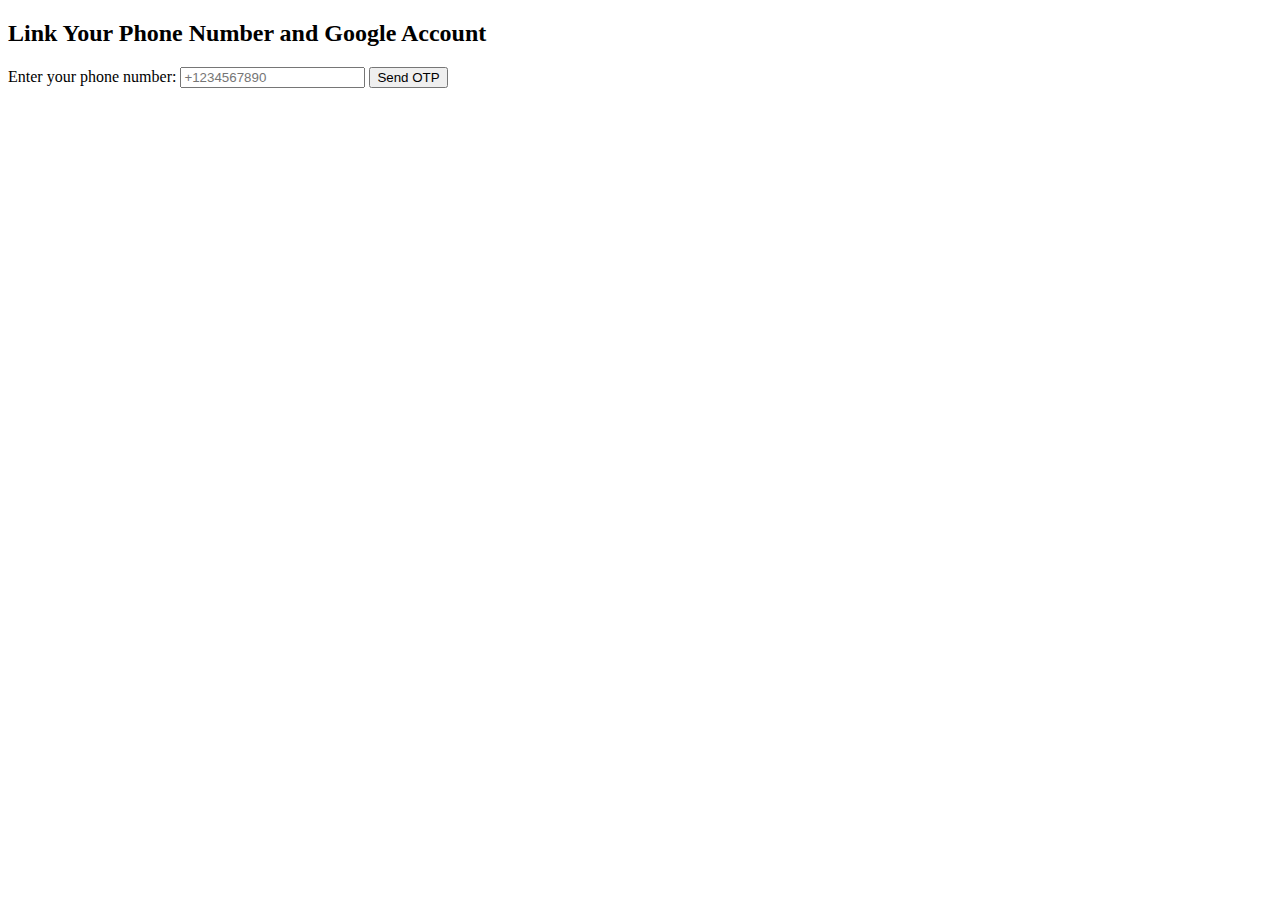
==== coupling.html @ 2529403b "Add files via upload" ====
<!DOCTYPE html>
<html lang="en">
<head>
    <meta charset="UTF-8">
    <meta name="viewport" content="width=device-width, initial-scale=1.0">
    <title>Link Phone and Google Account</title>
</head>
<body>
    <h2>Link Your Phone Number and Google Account</h2>
    <form id="linkForm">
        <label for="phoneNumber">Enter your phone number:</label>
        <input type="text" id="phoneNumber" name="phoneNumber" placeholder="+1234567890" required>
        <button type="button" id="sendOtp">Send OTP</button>

        <div id="otpSection" style="display:none;">
            <label for="otpCode">Enter the validation code:</label>
            <input type="text" id="otpCode" name="otpCode" maxlength="6" required>
            <button type="button" id="verifyOtp">Verify OTP</button>
        </div>

        <div id="googleLoginSection" style="display:none;">
            <p>Phone number verified! Now login with your Google account:</p>
            <a href="https://accounts.google.com/o/oauth2/v2/auth?response_type=code
            &client_id=YOUR_CLIENT_ID
            &redirect_uri=https://yourdomain.com/oauth2callback
            &scope=https://www.googleapis.com/auth/tasks
            &access_type=offline">
                <button type="button">Login with Google</button>
            </a>
        </div>
    </form>

    <script>
        document.getElementById('sendOtp').addEventListener('click', function() {
            const phoneNumber = document.getElementById('phoneNumber').value;
            if (!phoneNumber) {
                alert('Please enter a valid phone number.');
                return;
            }
            // Send OTP via your backend
            fetch('/send-otp', {
                method: 'POST',
                headers: { 'Content-Type': 'application/json' },
                body: JSON.stringify({ phoneNumber })
            })
            .then(response => response.json())
            .then(data => {
                if (data.success) {
                    document.getElementById('otpSection').style.display = 'block';
                } else {
                    alert(data.message || 'Failed to send OTP.');
                }
            });
        });

        document.getElementById('verifyOtp').addEventListener('click', function() {
            const otpCode = document.getElementById('otpCode').value;
            const phoneNumber = document.getElementById('phoneNumber').value;
            if (!otpCode || !phoneNumber) {
                alert('Please complete the fields.');
                return;
            }
            // Verify OTP via your backend
            fetch('/verify-otp', {
                method: 'POST',
                headers: { 'Content-Type': 'application/json' },
                body: JSON.stringify({ phoneNumber, otpCode })
            })
            .then(response => response.json())
            .then(data => {
                if (data.success) {
                    document.getElementById('googleLoginSection').style.display = 'block';
                } else {
                    alert(data.message || 'OTP verification failed.');
                }
            });
        });
    </script>
</body>
</html>
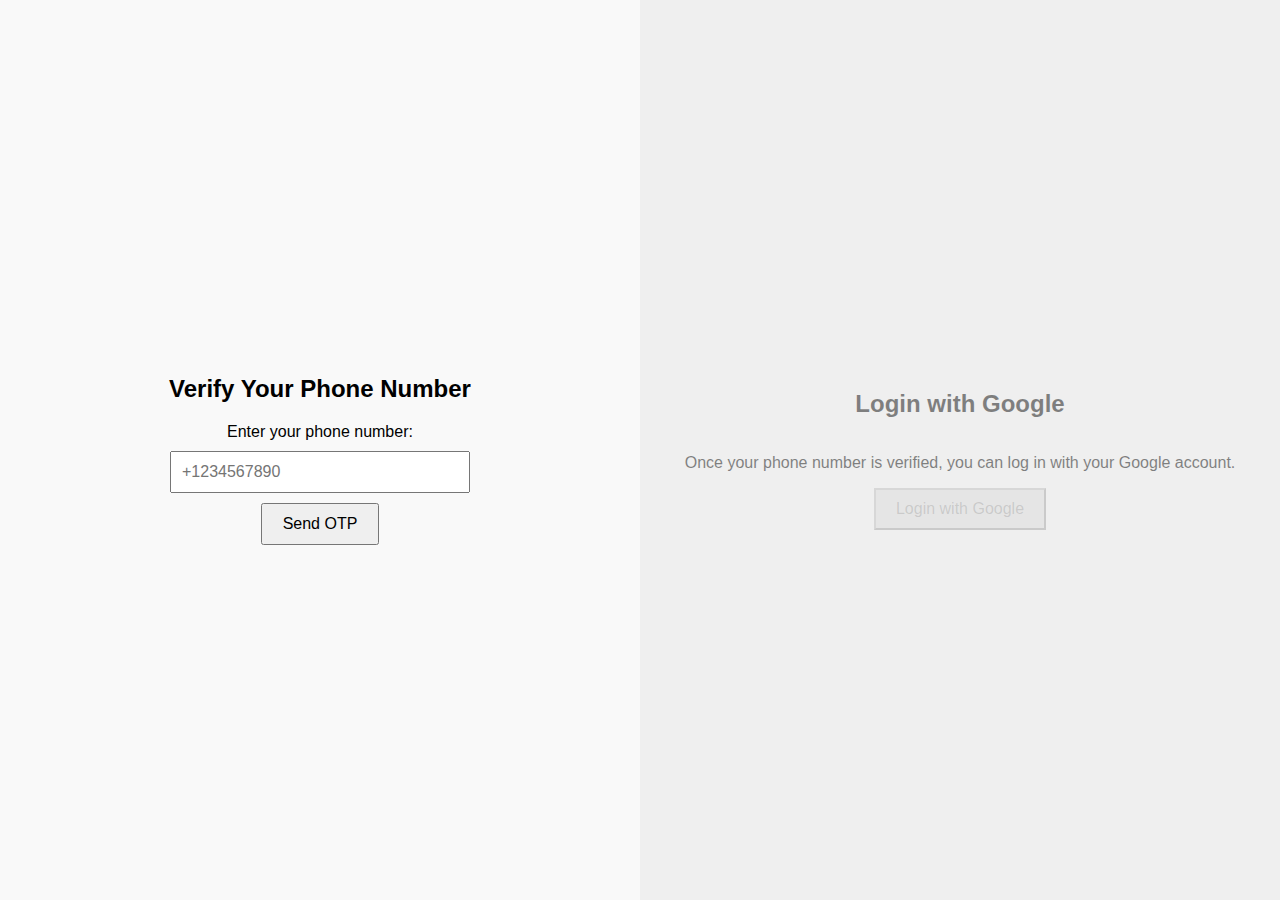
==== commit 44977e94: "Add files via upload" ====
--- a/coupling.html
+++ b/coupling.html
@@ -4,76 +4,149 @@
     <meta charset="UTF-8">
     <meta name="viewport" content="width=device-width, initial-scale=1.0">
     <title>Link Phone and Google Account</title>
+    <style>
+        /* Basic styling for the split screen */
+        body {
+            display: flex;
+            height: 100vh;
+            margin: 0;
+            font-family: Arial, sans-serif;
+        }
+
+        .container {
+            flex: 1;
+            padding: 20px;
+            display: flex;
+            flex-direction: column;
+            justify-content: center;
+            align-items: center;
+            box-sizing: border-box;
+        }
+
+        .otp-section {
+            background-color: #f9f9f9;
+        }
+
+        .google-login-section {
+            background-color: #e0e0e0;
+            opacity: 0.5; /* Grayed out by default */
+            pointer-events: none; /* Prevent interaction */
+        }
+
+        .google-login-section.active {
+            opacity: 1;
+            pointer-events: auto; /* Enable interaction */
+        }
+
+        h2 {
+            margin-bottom: 20px;
+        }
+
+        label {
+            margin-bottom: 10px;
+            display: block;
+        }
+
+        input {
+            margin-bottom: 10px;
+            padding: 10px;
+            font-size: 16px;
+            width: 100%;
+            max-width: 300px;
+            box-sizing: border-box;
+        }
+
+        button {
+            padding: 10px 20px;
+            font-size: 16px;
+            cursor: pointer;
+        }
+
+        button:disabled {
+            background-color: #ccc;
+            cursor: not-allowed;
+        }
+    </style>
 </head>
 <body>
-    <h2>Link Your Phone Number and Google Account</h2>
-    <form id="linkForm">
+    <!-- OTP Section -->
+    <div class="container otp-section">
+        <h2>Verify Your Phone Number</h2>
         <label for="phoneNumber">Enter your phone number:</label>
         <input type="text" id="phoneNumber" name="phoneNumber" placeholder="+1234567890" required>
         <button type="button" id="sendOtp">Send OTP</button>
 
-        <div id="otpSection" style="display:none;">
+        <div id="otpInputSection" style="margin-top: 20px; display: none;">
             <label for="otpCode">Enter the validation code:</label>
             <input type="text" id="otpCode" name="otpCode" maxlength="6" required>
             <button type="button" id="verifyOtp">Verify OTP</button>
         </div>
+    </div>
 
-        <div id="googleLoginSection" style="display:none;">
-            <p>Phone number verified! Now login with your Google account:</p>
-            <a href="https://accounts.google.com/o/oauth2/v2/auth?response_type=code
-            &client_id=YOUR_CLIENT_ID
-            &redirect_uri=https://yourdomain.com/oauth2callback
-            &scope=https://www.googleapis.com/auth/tasks
-            &access_type=offline">
-                <button type="button">Login with Google</button>
-            </a>
-        </div>
-    </form>
+    <!-- Google Login Section -->
+    <div class="container google-login-section" id="googleLoginSection">
+        <h2>Login with Google</h2>
+        <p>Once your phone number is verified, you can log in with your Google account.</p>
+        <a href="https://accounts.google.com/o/oauth2/v2/auth?response_type=code
+        &client_id=YOUR_CLIENT_ID
+        &redirect_uri=https://yourdomain.com/oauth2callback
+        &scope=https://www.googleapis.com/auth/tasks
+        &access_type=offline">
+            <button id="googleLoginButton" disabled>Login with Google</button>
+        </a>
+    </div>
 
     <script>
-        document.getElementById('sendOtp').addEventListener('click', function() {
+        // Step 1: Send OTP
+        document.getElementById('sendOtp').addEventListener('click', function () {
             const phoneNumber = document.getElementById('phoneNumber').value;
             if (!phoneNumber) {
                 alert('Please enter a valid phone number.');
                 return;
             }
-            // Send OTP via your backend
+            // Simulate sending OTP via your backend
             fetch('/send-otp', {
                 method: 'POST',
                 headers: { 'Content-Type': 'application/json' },
                 body: JSON.stringify({ phoneNumber })
             })
-            .then(response => response.json())
-            .then(data => {
-                if (data.success) {
-                    document.getElementById('otpSection').style.display = 'block';
-                } else {
-                    alert(data.message || 'Failed to send OTP.');
-                }
-            });
+                .then(response => response.json())
+                .then(data => {
+                    if (data.success) {
+                        alert('OTP sent successfully!');
+                        document.getElementById('otpInputSection').style.display = 'block';
+                    } else {
+                        alert(data.message || 'Failed to send OTP.');
+                    }
+                });
         });
 
-        document.getElementById('verifyOtp').addEventListener('click', function() {
+        // Step 2: Verify OTP
+        document.getElementById('verifyOtp').addEventListener('click', function () {
             const otpCode = document.getElementById('otpCode').value;
             const phoneNumber = document.getElementById('phoneNumber').value;
             if (!otpCode || !phoneNumber) {
                 alert('Please complete the fields.');
                 return;
             }
-            // Verify OTP via your backend
+            // Simulate OTP verification via your backend
             fetch('/verify-otp', {
                 method: 'POST',
                 headers: { 'Content-Type': 'application/json' },
                 body: JSON.stringify({ phoneNumber, otpCode })
             })
-            .then(response => response.json())
-            .then(data => {
-                if (data.success) {
-                    document.getElementById('googleLoginSection').style.display = 'block';
-                } else {
-                    alert(data.message || 'OTP verification failed.');
-                }
-            });
+                .then(response => response.json())
+                .then(data => {
+                    if (data.success) {
+                        alert('Phone number verified!');
+                        // Enable the Google Login section
+                        const googleLoginSection = document.getElementById('googleLoginSection');
+                        googleLoginSection.classList.add('active');
+                        document.getElementById('googleLoginButton').disabled = false;
+                    } else {
+                        alert(data.message || 'OTP verification failed.');
+                    }
+                });
         });
     </script>
 </body>
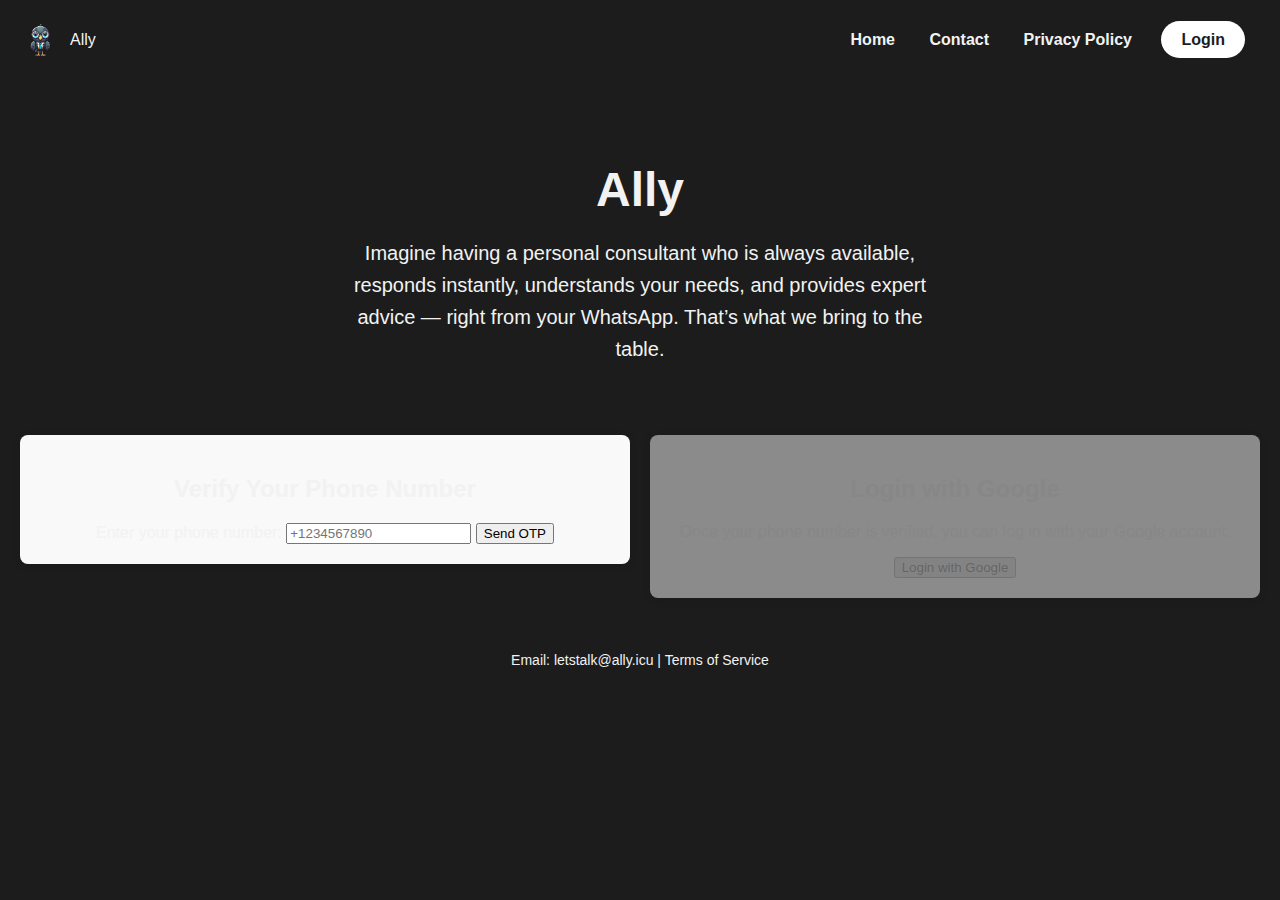
==== commit 5a52e21d: "Add files via upload" ====
--- a/coupling.html
+++ b/coupling.html
@@ -4,99 +4,84 @@
     <meta charset="UTF-8">
     <meta name="viewport" content="width=device-width, initial-scale=1.0">
     <title>Link Phone and Google Account</title>
-    <style>
-        /* Basic styling for the split screen */
-        body {
-            display: flex;
-            height: 100vh;
-            margin: 0;
-            font-family: Arial, sans-serif;
+    <link rel="stylesheet" href="style.css">
+</head>
+<body>
+    <div id="header"></div>
+
+    <section class="hero">
+        <h1>Ally</h1>
+        <p>Imagine having a personal consultant who is always available, responds instantly, understands your needs, and provides expert advice — right from your WhatsApp. That’s what we bring to the table.</p>
+    </section>
+
+    <section class="split-section">
+        <!-- OTP Section -->
+        <div class="otp-section">
+            <h2>Verify Your Phone Number</h2>
+            <label for="phoneNumber">Enter your phone number:</label>
+            <input type="text" id="phoneNumber" name="phoneNumber" placeholder="+1234567890" required>
+            <button type="button" id="sendOtp">Send OTP</button>
+
+            <div id="otpInputSection" style="margin-top: 20px; display: none;">
+                <label for="otpCode">Enter the validation code:</label>
+                <input type="text" id="otpCode" name="otpCode" maxlength="6" required>
+                <button type="button" id="verifyOtp">Verify OTP</button>
+                <div class="countdown-timer" id="countdownTimer">Time left: 05:00</div>
+            </div>
+        </div>
+
+        <!-- Google Login Section -->
+        <div class="google-login-section" id="googleLoginSection">
+            <h2>Login with Google</h2>
+            <p>Once your phone number is verified, you can log in with your Google account.</p>
+            <a href="https://accounts.google.com/o/oauth2/v2/auth?response_type=code
+            &client_id=YOUR_CLIENT_ID
+            &redirect_uri=https://yourdomain.com/oauth2callback
+            &scope=https://www.googleapis.com/auth/tasks
+            &access_type=offline">
+                <button id="googleLoginButton" disabled>Login with Google</button>
+            </a>
+        </div>
+    </section>
+
+    <div id="footer"></div>
+
+    <script>
+        async function loadHTML(id, file) {
+            const element = document.getElementById(id);
+            const response = await fetch(file);
+            if (response.ok) {
+                element.innerHTML = await response.text();
+            } else {
+                console.error('Error loading:', file);
+            }
         }
 
-        .container {
-            flex: 1;
-            padding: 20px;
-            display: flex;
-            flex-direction: column;
-            justify-content: center;
-            align-items: center;
-            box-sizing: border-box;
+        loadHTML('header', 'header.html');
+        loadHTML('footer', 'footer.html');
+
+        let countdownInterval;
+
+        // Function to start the countdown
+        function startCountdown(duration) {
+            const countdownTimer = document.getElementById('countdownTimer');
+            let timeLeft = duration; // Time in seconds
+
+            countdownInterval = setInterval(() => {
+                const minutes = Math.floor(timeLeft / 60);
+                const seconds = timeLeft % 60;
+                countdownTimer.textContent = `Time left: ${String(minutes).padStart(2, '0')}:${String(seconds).padStart(2, '0')}`;
+
+                if (timeLeft <= 0) {
+                    clearInterval(countdownInterval);
+                    alert('Time expired! Please request a new OTP.');
+                    document.getElementById('otpInputSection').style.display = 'none';
+                }
+
+                timeLeft -= 1;
+            }, 1000);
         }
 
-        .otp-section {
-            background-color: #f9f9f9;
-        }
-
-        .google-login-section {
-            background-color: #e0e0e0;
-            opacity: 0.5; /* Grayed out by default */
-            pointer-events: none; /* Prevent interaction */
-        }
-
-        .google-login-section.active {
-            opacity: 1;
-            pointer-events: auto; /* Enable interaction */
-        }
-
-        h2 {
-            margin-bottom: 20px;
-        }
-
-        label {
-            margin-bottom: 10px;
-            display: block;
-        }
-
-        input {
-            margin-bottom: 10px;
-            padding: 10px;
-            font-size: 16px;
-            width: 100%;
-            max-width: 300px;
-            box-sizing: border-box;
-        }
-
-        button {
-            padding: 10px 20px;
-            font-size: 16px;
-            cursor: pointer;
-        }
-
-        button:disabled {
-            background-color: #ccc;
-            cursor: not-allowed;
-        }
-    </style>
-</head>
-<body>
-    <!-- OTP Section -->
-    <div class="container otp-section">
-        <h2>Verify Your Phone Number</h2>
-        <label for="phoneNumber">Enter your phone number:</label>
-        <input type="text" id="phoneNumber" name="phoneNumber" placeholder="+1234567890" required>
-        <button type="button" id="sendOtp">Send OTP</button>
-
-        <div id="otpInputSection" style="margin-top: 20px; display: none;">
-            <label for="otpCode">Enter the validation code:</label>
-            <input type="text" id="otpCode" name="otpCode" maxlength="6" required>
-            <button type="button" id="verifyOtp">Verify OTP</button>
-        </div>
-    </div>
-
-    <!-- Google Login Section -->
-    <div class="container google-login-section" id="googleLoginSection">
-        <h2>Login with Google</h2>
-        <p>Once your phone number is verified, you can log in with your Google account.</p>
-        <a href="https://accounts.google.com/o/oauth2/v2/auth?response_type=code
-        &client_id=YOUR_CLIENT_ID
-        &redirect_uri=https://yourdomain.com/oauth2callback
-        &scope=https://www.googleapis.com/auth/tasks
-        &access_type=offline">
-            <button id="googleLoginButton" disabled>Login with Google</button>
-        </a>
-    </div>
-
-    <script>
         // Step 1: Send OTP
         document.getElementById('sendOtp').addEventListener('click', function () {
             const phoneNumber = document.getElementById('phoneNumber').value;
@@ -115,6 +100,8 @@
                     if (data.success) {
                         alert('OTP sent successfully!');
                         document.getElementById('otpInputSection').style.display = 'block';
+                        clearInterval(countdownInterval); // Clear any previous countdown
+                        startCountdown(300); // Start a 5-minute countdown
                     } else {
                         alert(data.message || 'Failed to send OTP.');
                     }
@@ -139,7 +126,7 @@
                 .then(data => {
                     if (data.success) {
                         alert('Phone number verified!');
-                        // Enable the Google Login section
+                        clearInterval(countdownInterval); // Stop the countdown
                         const googleLoginSection = document.getElementById('googleLoginSection');
                         googleLoginSection.classList.add('active');
                         document.getElementById('googleLoginButton').disabled = false;
--- a/style.css
+++ b/style.css
@@ -0,0 +1,189 @@
+body {
+    margin: 0;
+    font-family: Arial, sans-serif;
+    background-color: #1c1c1c;
+    color: #f2f2f2;
+    text-align: center;
+}
+
+header {
+    padding: 20px;
+}
+
+header nav {
+    display: flex;
+    justify-content: space-between;
+    align-items: center;
+}
+
+header nav a {
+    color: #f2f2f2;
+    text-decoration: none;
+    margin: 0 15px;
+    font-weight: bold;
+}
+
+header nav .logo {
+    display: flex;
+    align-items: center;
+}
+
+header nav .logo img {
+    max-height: 40px;
+    margin-right: 10px;
+}
+
+.hero {
+    padding: 50px 20px;
+}
+
+.hero h1 {
+    font-size: 3rem;
+    margin-bottom: 20px;
+}
+
+.hero p {
+    font-size: 1.25rem;
+    line-height: 1.6;
+    max-width: 600px;
+    margin: 0 auto;
+}
+
+.hero img {
+    margin-top: 30px;
+    max-width: 100%;
+    height: auto;
+}
+
+.features {
+    padding: 50px 20px;
+}
+
+.features h2 {
+    font-size: 2rem;
+    margin-bottom: 20px;
+}
+
+.features ul {
+    list-style: none;
+    padding: 0;
+}
+
+.features li {
+    margin: 15px 0;
+    font-size: 1.25rem;
+}
+
+footer {
+    padding: 20px;
+    font-size: 0.875rem;
+}
+
+footer a {
+    color: #f2f2f2;
+    text-decoration: none;
+}
+
+footer a:hover {
+    text-decoration: underline;
+}
+
+.login-link {
+    color: #1c1c1c;
+    background-color: #ffffff;
+    padding: 10px 20px;
+    border-radius: 50px;
+    font-weight: bold;
+    text-decoration: none;
+    margin-left: 10px;
+    transition: background-color 0.3s, color 0.3s;
+}
+
+.login-link:hover {
+    background-color: #f2f2f2;
+    color: #1c1c1c;
+}
+
+.google-signin {
+    background-color: #4285F4;
+    color: #ffffff;
+    border: none;
+    border-radius: 5px;
+    padding: 10px 20px;
+    font-size: 1rem;
+    cursor: pointer;
+    text-transform: uppercase;
+    font-weight: bold;
+    transition: background-color 0.3s;
+}
+
+.google-signin:hover {
+    background-color: #357ae8;
+}
+
+.content {
+    padding: 50px 20px;
+    text-align: left;
+    max-width: 800px;
+    margin: 0 auto;
+}
+
+.content h1 {
+    font-size: 2.5rem;
+    margin-bottom: 20px;
+    text-align: center;
+}
+
+.content h2 {
+    font-size: 1.75rem;
+    margin: 30px 0 15px;
+}
+
+.content p,
+.content li {
+    font-size: 1rem;
+    line-height: 1.8;
+}
+
+.content ul {
+    list-style: disc;
+    padding-left: 20px;
+    margin: 15px 0;
+}
+
+/* General Split Section Styling */
+.split-section {
+    display: flex;
+    justify-content: space-between;
+    align-items: flex-start;
+    gap: 20px;
+    padding: 20px;
+}
+
+/* OTP Section Styling */
+.otp-section, .google-login-section {
+    flex: 1;
+    padding: 20px;
+    background-color: #f9f9f9;
+    border-radius: 8px;
+    box-shadow: 0 2px 8px rgba(0, 0, 0, 0.1);
+}
+
+/* Google Login Section: Disabled State */
+.google-login-section {
+    opacity: 0.5; /* Gray out */
+    pointer-events: none; /* Disable interaction */
+    transition: opacity 0.3s ease;
+}
+
+.google-login-section.active {
+    opacity: 1; /* Enable section */
+    pointer-events: auto;
+}
+
+/* Countdown Timer */
+.countdown-timer {
+    font-size: 16px;
+    color: red;
+    margin-top: 10px;
+}
